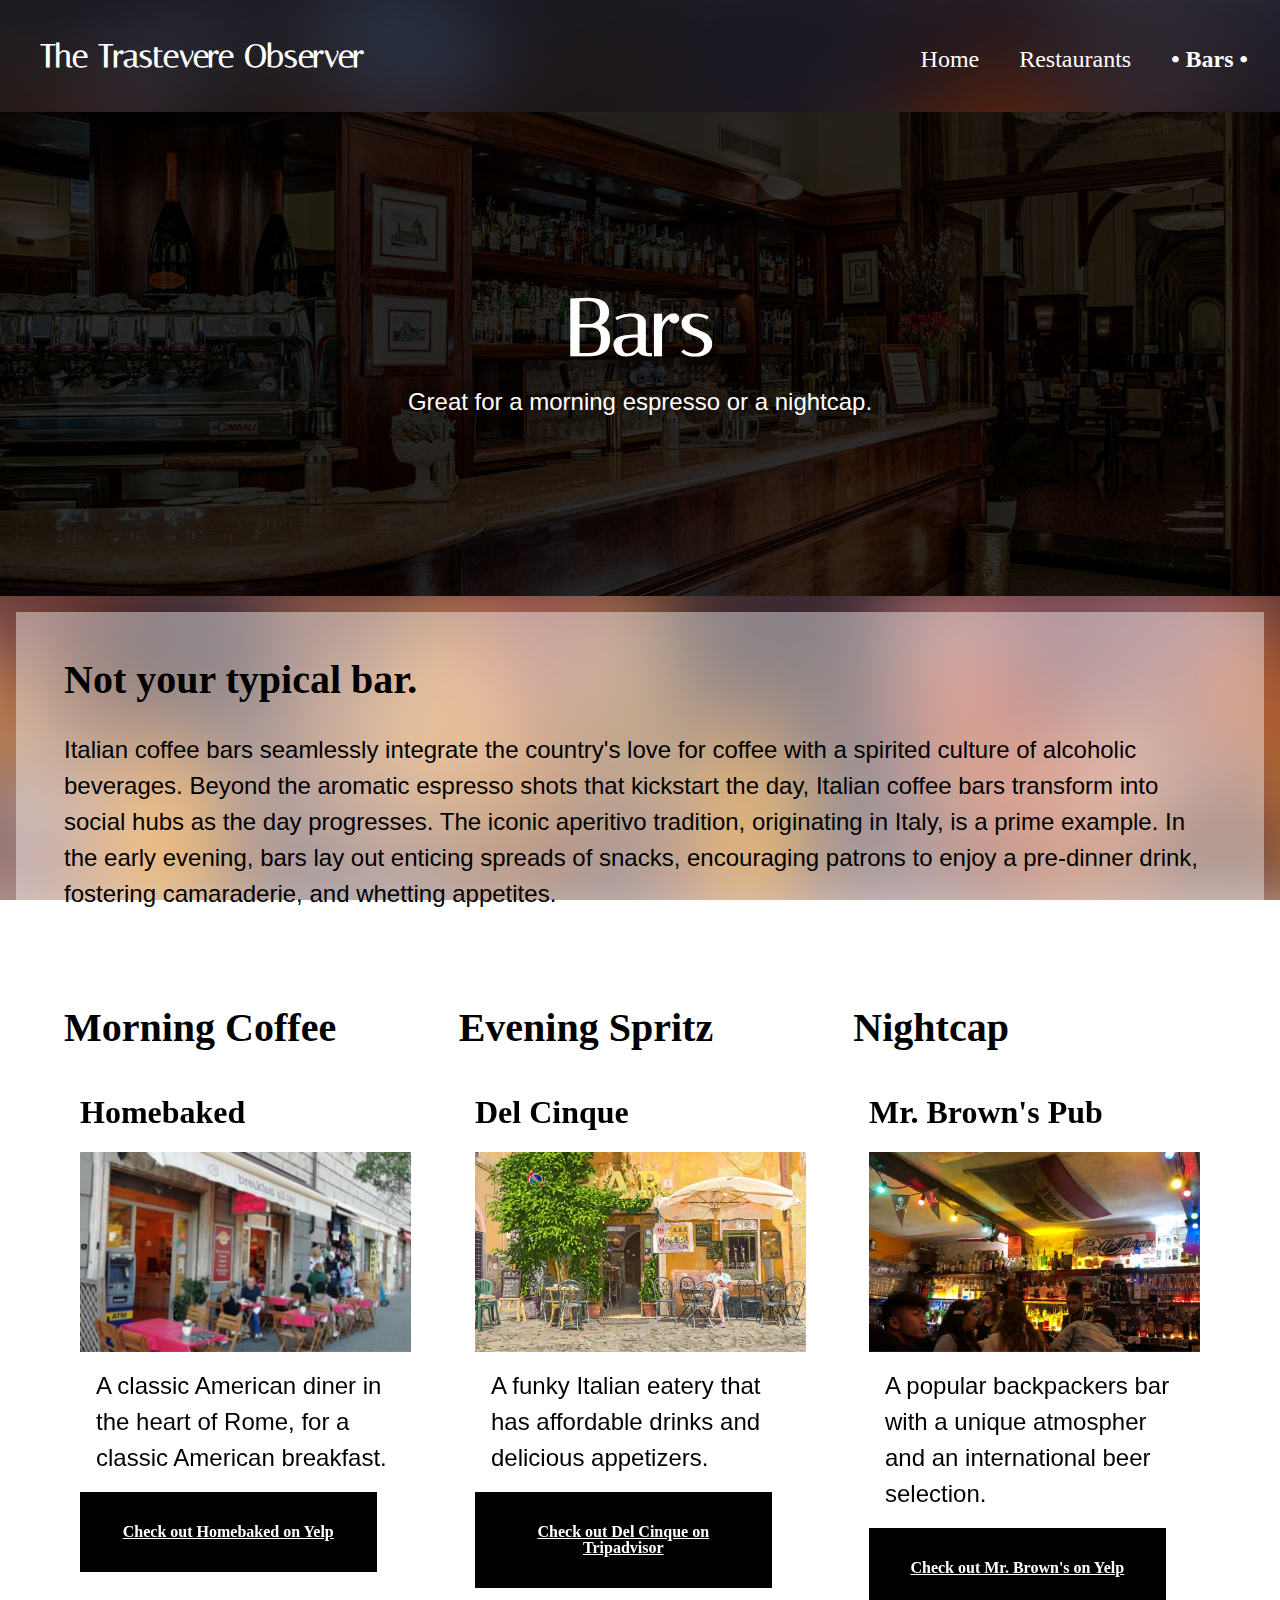
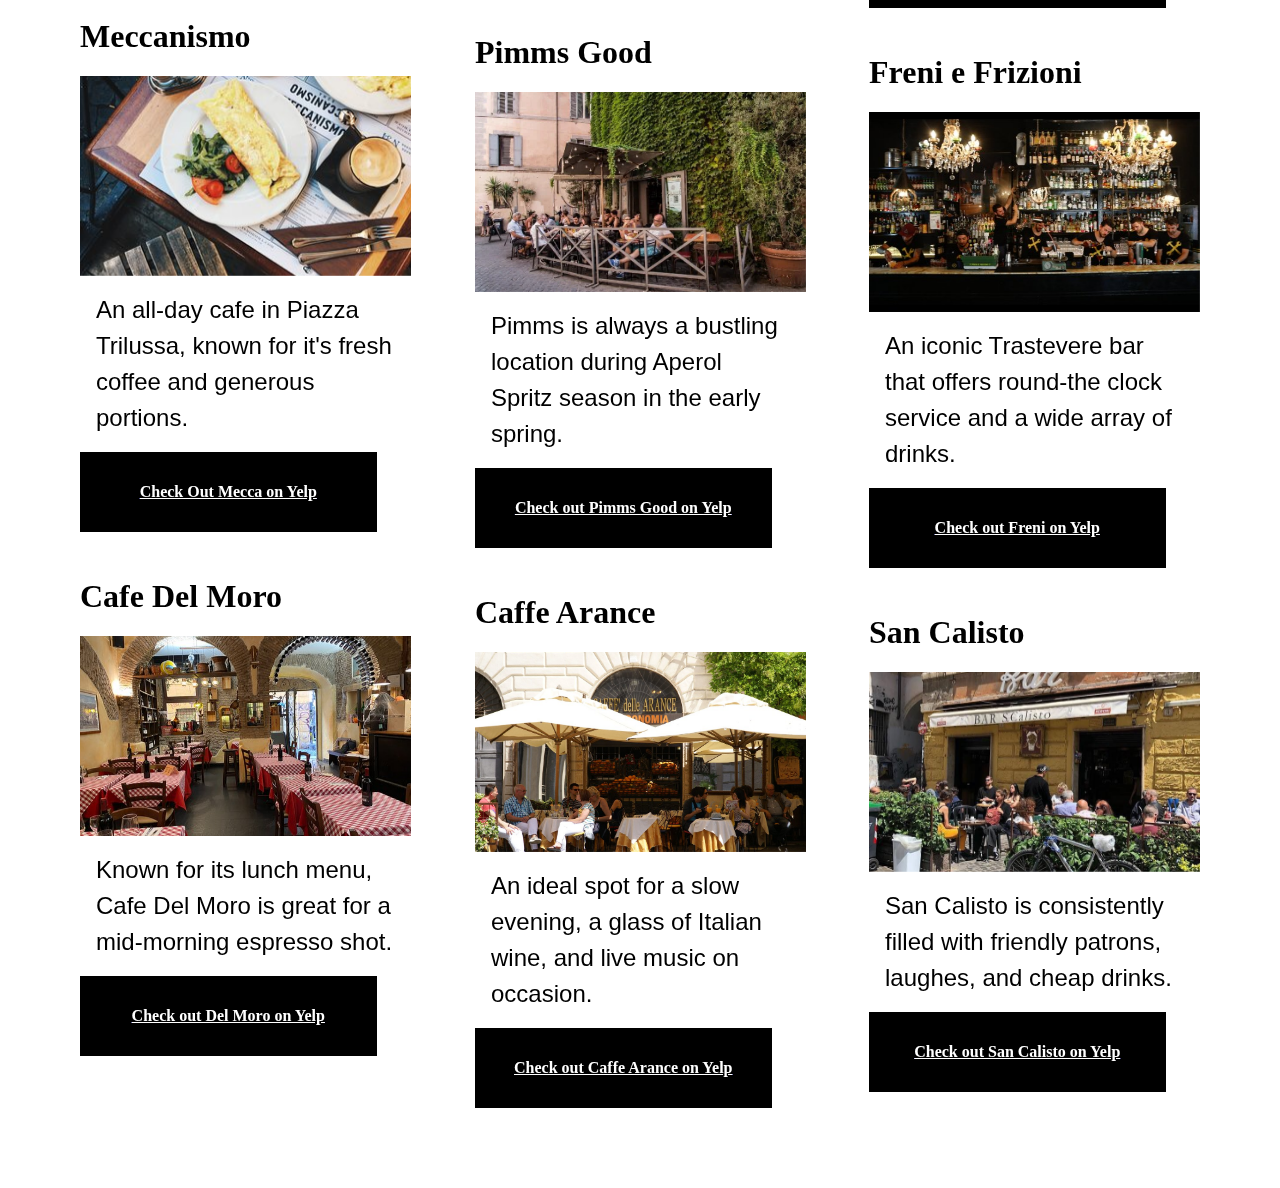
==== bars.html @ cd371332 "Update bars.html" ====
<!DOCTYPE html>
<html lang="en">
  <head>
    <meta charset="utf-8">
    <meta name="viewport" content="width=device-width, initial-scale=1.0">
    <link rel="icon" type="image/png" href="images/logo-drk.png">
    <link rel="stylesheet" type="text/css" href="css/html5reset.css">
    <link rel="stylesheet" type="text/css" href="css/style.css">
    <link rel="stylesheet" href="https://fonts.googleapis.com/css?family=Italiana">
    <link href="https://fonts.googleapis.com/icon?family=Material+Icons" rel="stylesheet">
    <title>The Trastevere Observer</title>
  </head>




  
<body onload="loadMenu()">
  <header>
  <div class="skip"><a href="#main">Skip to Main Content</a></div>

  <nav>
    <ul class="menu">
      <li><a class="menuItem" href="index.html"><h1>The Trastevere Observer</h1></a></li>
      <li><a class="menuItem" href="index.html">Home</a></li>
      <li><a class="menuItem" href="restaurants.html">Restaurants</a></li>
      <li><a class="menuItem current" href="bars.html" class="current">Bars</a></li>
    </ul>
    <button class="hamburger">
      <i class="menuIcon material-icons">menu</i>
      <i class="closeIcon material-icons">close</i>
    </button>

    
    <div class="desktop-menu">
    <a href="index.html" class="navlogo"> The Trastevere Observer </a>
    <ul>
      <li><a href="index.html">Home</a></li>
      <li><a href="restaurants.html">Restaurants</a></li>
      <li><a href="bars.html" class="current">Bars</a></li>
    </ul>
    </div>
  </nav> 
  </header>
  <main id="main">
    <div class="banner barbanner">
        <h1> Bars</h1>
        <br>
        <p> Great for a morning espresso or a nightcap.</p>
      </div>
      <div class="section">
      <h2> Not your typical bar.</h2>
      <br>
      <p> Italian coffee bars seamlessly integrate the country's love for coffee with a spirited culture of alcoholic beverages. Beyond the aromatic espresso shots that kickstart the day, Italian coffee bars transform into social hubs as the day progresses. The iconic aperitivo tradition, originating in Italy, is a prime example. In the early evening, bars lay out enticing spreads of snacks, encouraging patrons to enjoy a pre-dinner drink, fostering camaraderie, and whetting appetites.</p>
      </div>
    
      <div class="section bars-section">
        <div class="bars-column">
        <h2 class="bars-recommendation"> Morning Coffee </h2>

        <div class="bar-subsection">
          <h3> Homebaked </h3>
          <br>
          <div class="bar-image">
            <img src="images/barsimages/homebaked.jpg" class="bar-image">
          </div>
          <br>
          <p> A classic American diner in the heart of Rome, for a classic American breakfast.</p>
          <br>  
          <div class="button-container">
            <a href="https://www.yelp.com/biz/homebaked-roma" target="_blank">
              <h4>Check out Homebaked on Yelp</h4>
            </a>
          </div>
        </div>

        <div class="bar-subsection">
          <h3> Meccanismo </h3>
          <br>
          <div class="bar-image">
            <img src="images/barsimages/meccanismo.jpg" class="bar-image">
          </div>
          <br>
          <p> An all-day cafe in Piazza Trilussa, known for it's fresh coffee and generous portions.</p>
          <br>  
          <div class="button-container">
            <a href="https://www.yelp.com/biz/meccanismo-roma" target="_blank">
              <h4>Check Out Mecca on Yelp</h4>
            </a>
          </div>
        </div>

        <div class="bar-subsection">
          <h3> Cafe Del Moro </h3>
          <br>
          <div class="bar-image">
            <img src="images/barsimages/del-moro.jpg" class="bar-image">
          </div>
          <br>
          <p> Known for its lunch menu, Cafe Del Moro is great for a mid-morning espresso shot. </p>
          <br>  
          <div class="button-container">
            <a href="https://www.yelp.com/biz/antico-caff%C3%A8-del-moro-roma-2" target="_blank">
              <h4>Check out Del Moro on Yelp</h4>
            </a>
          </div>
        </div>
        </div>




        <div class="bars-column">
          <h2 class="bars-recommendation"> Evening Spritz </h2>
  
          <div class="bar-subsection">
            <h3> Del Cinque </h3>
            <br>
            <div class="bar-image">
              <img src="images/barsimages/del-cinque.jpg" class="bar-image">
            </div>
            <br>
            <p> A funky Italian eatery that has affordable drinks and delicious appetizers.</p>
            <br>  
            <div class="button-container">
              <a href="https://www.tripadvisor.com/Restaurant_Review-g187791-d4979245-Reviews-Bar_del_Cinque-Rome_Lazio.html" target="_blank">
                <h4>Check out Del Cinque on Tripadvisor</h4>
              </a>
            </div>
          </div>
  
          <div class="bar-subsection">
            <h3> Pimms Good </h3>
            <br>
            <div class="bar-image">
              <img src="images/barsimages/pimms-good.webp" class="bar-image">
            </div>
            <br>
            <p> Pimms is always a bustling location during Aperol Spritz season in the early spring. </p>
            <br>  
            <div class="button-container">
              <a href="https://www.yelp.com/biz/pimms-good-roma" target="_blank">
                <h4>Check out Pimms Good on Yelp</h4>
              </a>
            </div>
          </div>
  
          <div class="bar-subsection">
            <h3> Caffe Arance </h3>
            <br>
            <div class="bar-image">
              <img src="images/barsimages/arance.jpg" class="bar-image">
            </div>
            <br>
            <p> An ideal spot for a slow evening, a glass of Italian wine, and live music on occasion.</p>
            <br>  
            <div class="button-container">
              <a href="https://www.yelp.com/biz/caff%C3%A8-delle-arance-roma-2" target="_blank">
                <h4>Check out Caffe Arance on Yelp</h4>
              </a>
            </div>
          </div>
          </div>




          <div class="bars-column">
            <h2 class="bars-recommendation"> Nightcap </h2>
    
            <div class="bar-subsection">
              <h3> Mr. Brown's Pub </h3>
              <br>
              <div class="bar-image">
                <img src="images/barsimages/mr-brown.jpg" class="bar-image">
              </div>
              <br>
              <p> A popular backpackers bar with a unique atmospher and an international beer selection. </p>
              <br>  
              <div class="button-container">
                <a href="https://www.yelp.com/biz/mr-brown-roma" target="_blank">
                  <h4>Check out Mr. Brown's on Yelp</h4>
                </a>
              </div>
            </div>
    
            <div class="bar-subsection">
              <h3> Freni e Frizioni </h3>
              <br>
              <div class="bar-image">
                <img src="images/barsimages/freni-2.jpg" class="bar-image">
              </div>
              <br>
              <p> An iconic Trastevere bar that offers round-the clock service and a wide array of drinks.</p>
              <br>  
              <div class="button-container">
                <a href="https://www.yelp.com/biz/freni-e-frizioni-roma" target="_blank">
                  <h4>Check out Freni on Yelp</h4>
                </a>
              </div>
            </div>
    
            <div class="bar-subsection">
              <h3> San Calisto </h3>
              <br>
              <div class="bar-image">
                <img src="images/barsimages/san-calisto.jpg" class="bar-image">
              </div>
              <br>
              <p> San Calisto is consistently filled with friendly patrons, laughes, and cheap drinks.</p>
              <br>  
              <div class="button-container">
                <a href="https://www.yelp.com/biz/bar-san-calisto-roma" target="_blank">
                  <h4>Check out San Calisto on Yelp</h4>
                </a>
              </div>
            </div>
            </div>

      </div>





      


      
    
  </main>
  <script src="js/hamburger.js"></script>
  <script src="js/tilt.js"></script>
  <script>
    VanillaTilt.init(document.querySelectorAll('.bar-subsection'),{max: 15, speed: 400 })
  </script>
  </body>
---- css/style.css ----
/* skip to main */
.skip a{
    background: white;
    left: 0;
    padding: 6px;
    -webkit-transition: top 1s ease-out;
    transition: top 1s ease-out;
    z-index: 1;
}
.skip{
    position: absolute;
    top:-40px;
}
.skip a:focus {
    position:relative;
    top: 60px;
}

/* universal margin */

body{
    background: url(../images/background.jpg) no-repeat fixed;
    background-size: cover;
}

/* Hamburger Menu */

.desktop-menu{
    visibility: hidden;
    display: none;
}
.hamburger {
    position: fixed;
    z-index: 100;
    top: 1rem;
    right: 1rem;
    padding: 4px;
    border: black solid 0px;
    background: rgba(255, 255, 255, 0.5);
    text-align: right;
    cursor: pointer;
}
.closeIcon{
    display: none;
}
.menu {
    position: fixed;
    transform: translateY(-100%);
    transition: transform 0.2s;
    top: 0;
    left: 0;
    right: 0;
    bottom: 0;
    z-index: 99;
    background: rgba(0, 0, 0, 0.8);
    backdrop-filter: blur(4px);
    color: white;
    list-style: none;
    padding-top: 4rem;
    padding-left: 32px;
}

.showMenu {
    transform: translateY(0);
}


/* Interior Hamburger Styling */

.menu li{
    padding: 16px 0;
}
.menu h1{
    font-family: 'Italiana', Geneva, Tahoma, sans-serif;
    font-size: 24px;
}

.menu a{
    text-decoration: none;
    color: white;
}

.current{
    font-weight: bolder;
}
.current:before, .current:after{
    content: ' \2022  ';
}

@media only screen and (min-width: 990px){
    .desktop-menu{
        visibility: visible;
        display: block;
    }
    .menu, .hamburger{
        visibility: hidden;
        display: none;
    }
}








/* MOBILE DEFAULT VIEW */

/*universal css*/

h1{
    font-family: 'Italiana', Geneva, Tahoma, sans-serif;
    font-size: 40px;
}
h2{
    padding-bottom: 8px;
    font-size: 24px;
}
h3{
    padding-bottom: 8px;
    font-size: 20px;
}
p{
    font-size: 16px;
    font-family:'Trebuchet MS', 'Lucida Sans Unicode', 'Lucida Grande', 'Lucida Sans', Arial, sans-serif;
    line-height: 1.5;
}

.section, .bar-subsection, .subsection{
    padding: 16px;
    margin: 16px;
    background-color: rgba(255, 255, 255, 0.425);
}

.banner{
    display: flex;
    flex-direction: column;
    height: 200px;
    text-align: center;
    color: white;
    justify-content: center;
    background-size: cover;
    box-shadow: inset 0 0 0 1000px rgba(0,0,0,.80);
    background-color: black;
    padding: 16px;
}

.subsection{
    margin: 0;
    display: flex;
    flex-direction: column;
    align-items: center;

}
.transparent{
    background: none;
    margin: 16px 0;
    padding: 16px 0;
}





/*index */

.homebanner{
    background: url(../images/homeimages/homebanner.jpg) no-repeat center;
    background-size: cover;
    background-color: black;
}

.button-container{
    z-index: 5;
    background: black;
    text-align: center;
    width: 100%;
}
.button-container h4{
    padding: 16px;
    color: white;
    text-decoration: underline;
}

.feature-top{
    padding: 16px;
}

.shadow{
    background:rgba(0, 0, 0, 0.3);
    padding: 16px;
}



/* CAROUSEL STYLING */
.carousel{
    box-sizing: border-box;
    position: relative;
    max-width: 800px;
    margin: auto;
}

.carousel ul{
    min-height: 500px;
}
.featured-top{
    margin-bottom: 16px
}
.slide{
    display: flex;
    flex-direction: column;
    justify-content: space-between;
    align-content: center;
    padding: 16px;
    position: absolute;
    box-sizing: border-box;
    inset: 0;
    opacity: 0;
    transition: 200ms opacity ease-in-out;
    transition-delay: 200ms;
    margin: 0 32px;
    height: 500px;
    background: rgba(255, 255, 255, 0.2);
}

.featured-image{
    width: 100%;
    height: 200px;
    object-fit: cover;
}

.slide[data-active]{
    opacity:1;
    transition-delay: 0ms;
}


.slide > featured-wrapper{
    display: block;
    width: 100%;
    object-fit: cover;
    object-position: center;
}

.carousection{
    height: 600px;
}


.carousel-button{
    position: absolute;
    background: none;
    border: none;
    font-size: 4rem;
    top: 50%;
    z-index: 2;
    cursor: pointer;
    background-color:rgba(0, 0, 0, 0.1);
}

.carousel > ul{
    margin: 0;
    padding: 0;
    list-style: none;
}

.carousel-button:hover, .carousel-button:focus{
    color: white;
    background-color:rgba(0, 0, 0, 0.4);
}
.carouse-lbutton:focus{
    outline: 1px solid black;
}

.carousel-button.prev{
    left: 0;
}
.carousel-button.next{
    right: 0;
}














/* DESKTOP STYLING UNIVERSAL */

@media only screen and (min-width: 990px){
.desktop-menu{
    display: flex;
    flex-direction: row;
    justify-content: space-between;
    font-size: 32px;
    background: rgba(0, 0, 0, 0.6);
    padding: 16px;
    align-items: center;
}
.desktop-menu ul li{
    text-align: center;
    display: inline;
    padding: 0 16px;
}

.navlogo{
    font-family: 'Italiana', Geneva, Tahoma, sans-serif;
    font-weight: bolder;
    font-size: 32px;
    text-align: center;
    padding: 24px;

}
nav a{
    text-decoration: none;
    color: white;
}

nav ul a{
    font-size: 24px;
}
.banner{
    padding: 142px;
}
h1{
    font-size: 80px;
}
h2{
    padding: 16px;
    font-size: 40px;
}
h3{
    font-size: 32px;
}
h4{
    font-size: 16px;
}
p{
    font-size: 24px;
    padding: 0 16px;
}
.section{
    padding: 32px;
}
}


/* HOME DESKTOP VIEW */

@media only screen and (min-width: 990px){
    .featured-image{
        height: 400px;
    
    }
    .slide{
        padding: 50px;
        height: fit-content;
    }
    .carousection{
        height: 900px;
    }
    .carousel, .carousel ul{
        height: 800px;
    }
}













/* BARS MOBILE DEFAULT */

.barbanner{
    background: url(../images/barsimages/bar-banner.png) no-repeat center;
    background-size: cover;
    background-color: black;
}

.bars-recommendation{
    grid-area: 1/1/1/2;
}

.bar-image{
    height: 200px;
    width: 100%;
    object-fit: cover;
}

.bar-subsection{
    transform-style: preserve-3d;
    transform: perspective (1000px);
}





/* BARS DESKTOP */

@media only screen and (min-width: 990px){
    .bars-section{
        display: grid;
        grid-template-columns: 1fr 1fr 1fr;

    }
}









.restaurantbanner{
    background: url(../images/restaurantimages/restaurant-banner.webp) no-repeat center;
    background-size: cover;
    background-color: black;
}
.restaurant-info{
    display: grid;
    grid-template-columns: 1fr;
}

.restaurant-column2{
    display: grid;
    grid-template-columns: 1fr 1fr;
    justify-content: center;
    padding: 16px 0;
    overflow: hidden;
}
.restaurant-column2 ul{
    list-style-position: inside;
}
.restaurant-column2 li{
    padding: 16px 0;
    font-size: 16px;
}
.dish-header{
    grid-area: 1/1/1/all;
}
#dish-wrapper{
    background: black;
    color: white;
    background-image: url('images/restaurantimages/rome-dishes/carbonara.jpg');
    background-size: cover;
    background-repeat: no-repeat;
}
#dish-wrapper h3{
    padding: 8px;
    background: black;
}


.i1:hover, .dish-active{
    text-decoration: underline;
    font-weight: bold;
}

.restaurant-image{
    height: 300px;
    width: 100%;
    object-fit: cover;
}


.button-container{
    z-index: 5;
    background: black;
    text-align: center;
    width: 80%;
    color: white;
    padding: 16px;
}

.c2{
    display: grid;
    grid-template-columns: 1fr;
    gap: 16px;
    justify-items: center;
}

.dish-list li{
    font-size: 20px;
    list-style-position: inside;
    padding: 16px;
}


.restaurant-dish-wrapper{
    height: 300px;
    width: 300px;
    background: black;
    color: white;
    overflow: hidden;
}
.restaurant-dish-placeholder{
    height: 250px;
    overflow: hidden;
}

.restaurant-item{
    display: grid;
    grid-template-columns: 1fr;
}

.dish-image{
    object-fit: cover;
    height: 250px;
    width: 300px;
}
.recommended-dishes{
    justify-content: center;
    width: 100%;
    height: 100%;
}

.restaurant-dish-wrapper h3{
    padding: 0 0 0 16px;
}

.c2{
    opacity: 0;
    transition: all 1s;
    filter: blur(5px);
    transform: translateX(-100%)
}
.show{
    opacity: 1;
    filter: blur(0);
    transform: translateX(0);
}






@media only screen and (min-width: 990px){
    .restaurant-info{
      display: grid;
      grid-template-columns: 1fr 1fr;
      column-gap: 32px;
    }
    .restaurant-column2 li{
      font-size: 24px;
    }
    .c2{
      grid-template-columns: 1fr 1fr;
    }
    .recommended-dishes{
      grid-area: 1/1/1/span 2;
    }
    .restaurant-item{
      display: grid;
      grid-template-columns: 1fr 1fr;
        }
  .subsection{
      margin: 16px;
  }
  }
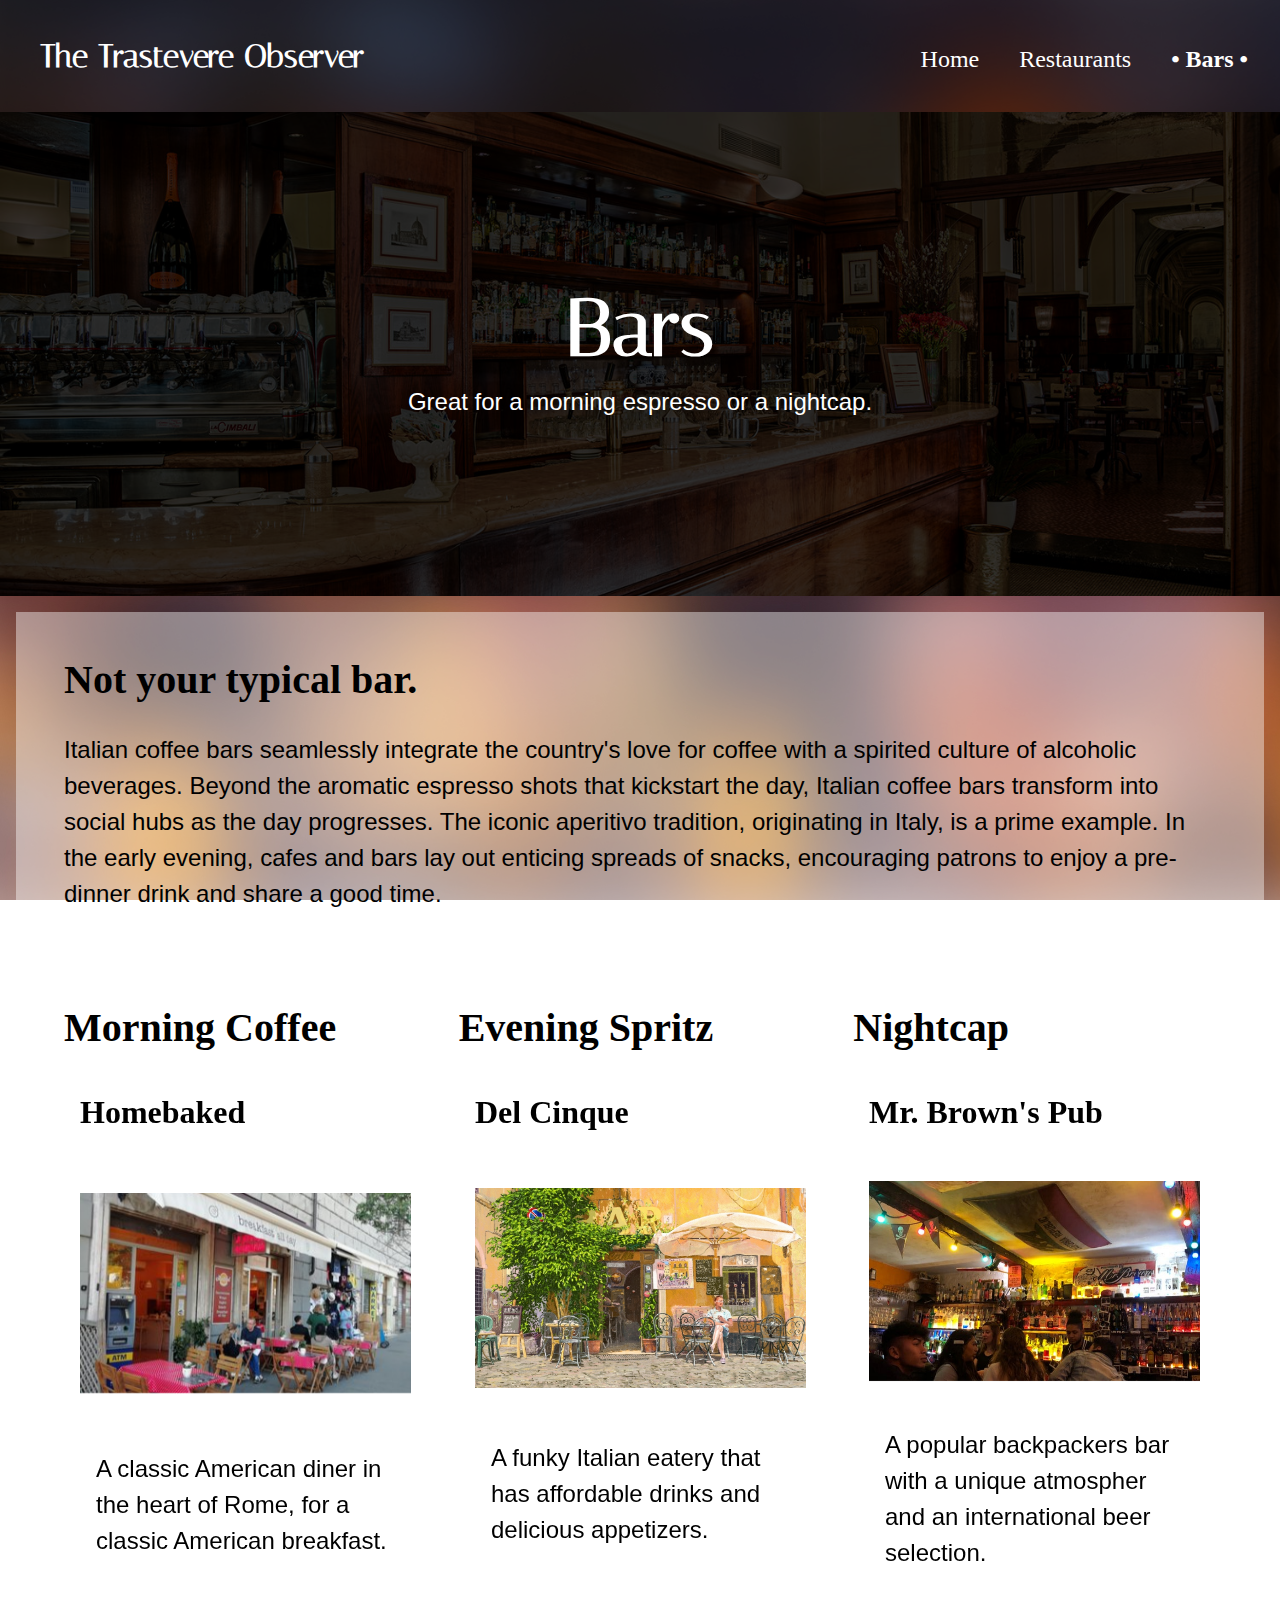
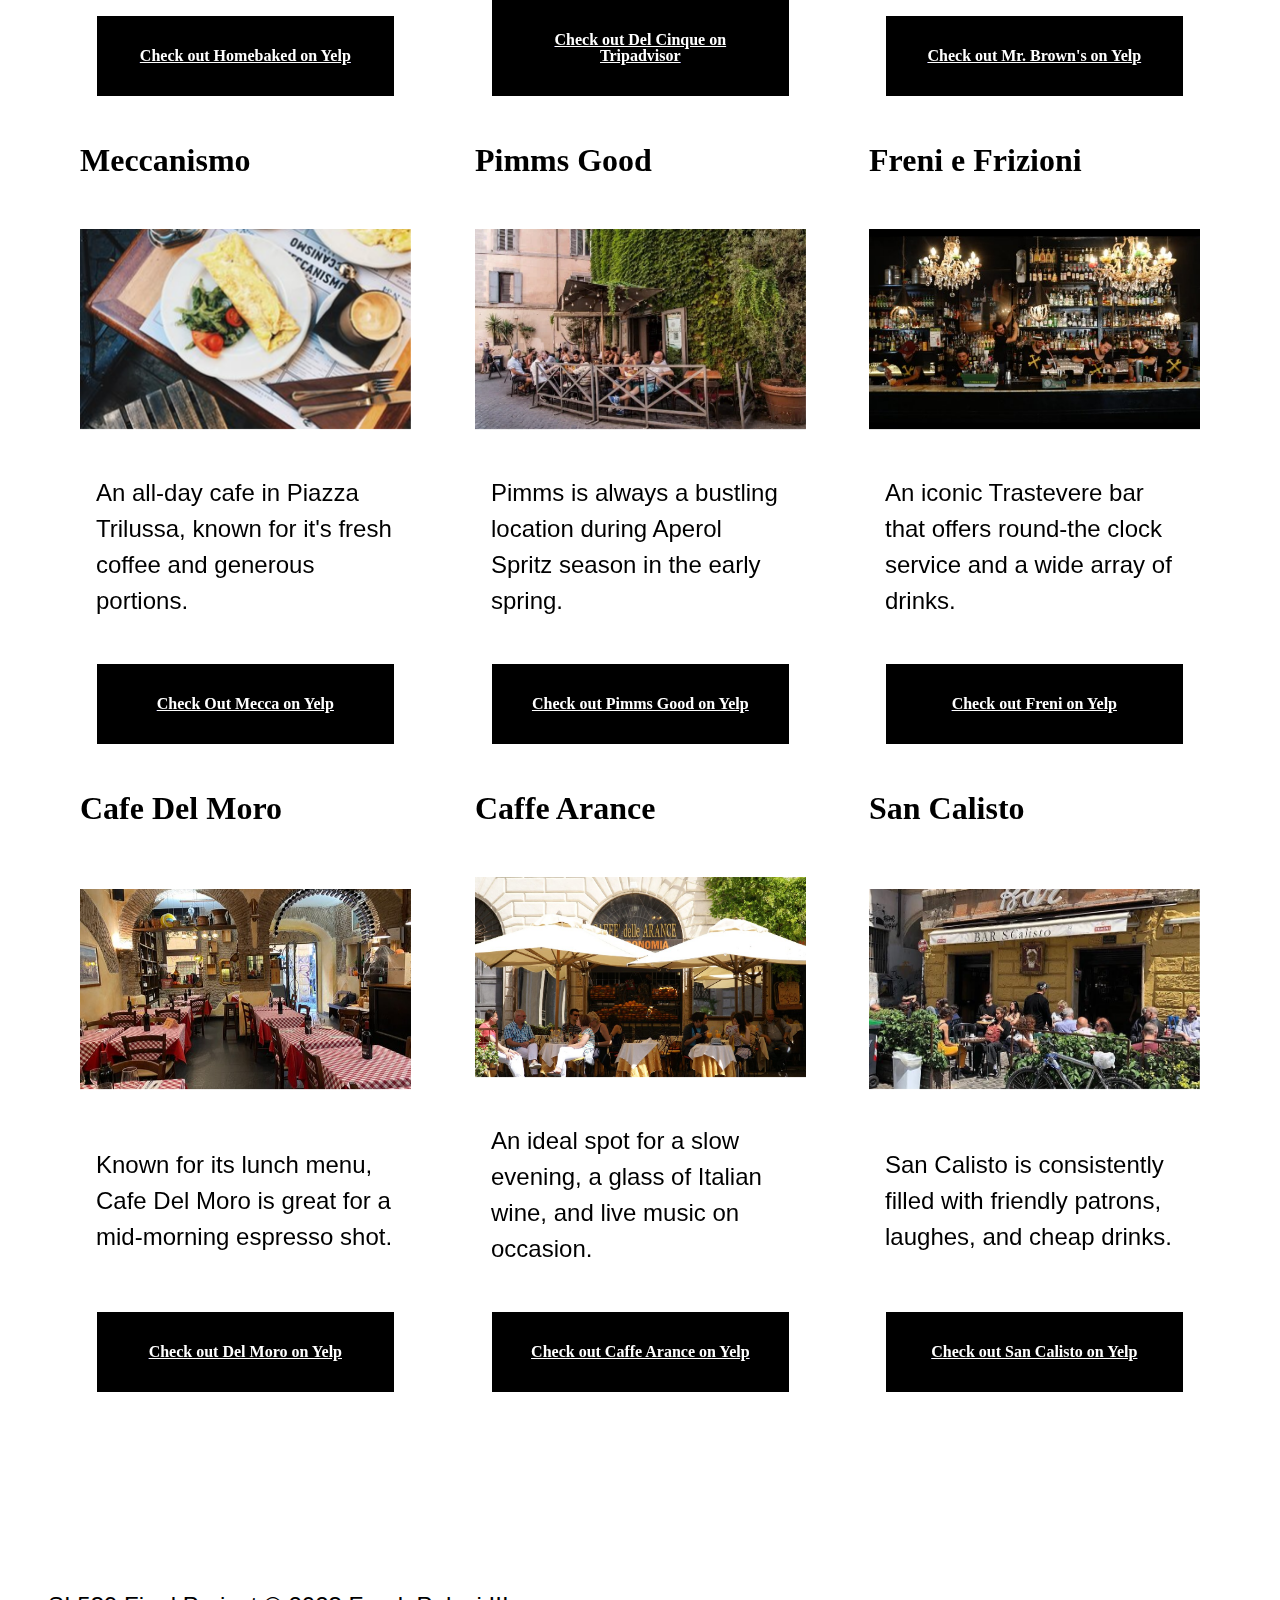
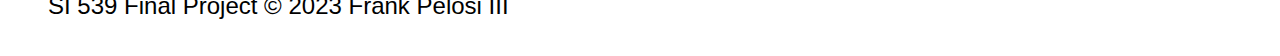
==== commit e390c7e9: "Add files via upload" ====
--- a/bars.html
+++ b/bars.html
@@ -8,7 +8,8 @@
     <link rel="stylesheet" type="text/css" href="css/style.css">
     <link rel="stylesheet" href="https://fonts.googleapis.com/css?family=Italiana">
     <link href="https://fonts.googleapis.com/icon?family=Material+Icons" rel="stylesheet">
-    <title>The Trastevere Observer</title>
+    <title>The Trastevere Observer - Bars</title>
+    <link rel="icon" type="image/x-icon" href="images/trastevere.ico">
   </head>
 
 
@@ -42,27 +43,29 @@
     </div>
   </nav> 
   </header>
-  <main id="main">
+  <main>
     <div class="banner barbanner">
+      <!-- Background Image from https://4.bp.blogspot.com/-EYltncao17k/WqP5J4_zxCI/AAAAAAAAKKs/CwsV1N_SZI496zJ68ys2WPyqRQg2LlCiQCK4BGAYYCw/s1600/image12.png-->
         <h1> Bars</h1>
         <br>
         <p> Great for a morning espresso or a nightcap.</p>
       </div>
-      <div class="section">
+      <div class="section" tabindex="0">
       <h2> Not your typical bar.</h2>
       <br>
-      <p> Italian coffee bars seamlessly integrate the country's love for coffee with a spirited culture of alcoholic beverages. Beyond the aromatic espresso shots that kickstart the day, Italian coffee bars transform into social hubs as the day progresses. The iconic aperitivo tradition, originating in Italy, is a prime example. In the early evening, bars lay out enticing spreads of snacks, encouraging patrons to enjoy a pre-dinner drink, fostering camaraderie, and whetting appetites.</p>
+      <p> Italian coffee bars seamlessly integrate the country's love for coffee with a spirited culture of alcoholic beverages. Beyond the aromatic espresso shots that kickstart the day, Italian coffee bars transform into social hubs as the day progresses. The iconic aperitivo tradition, originating in Italy, is a prime example. In the early evening, cafes and bars lay out enticing spreads of snacks, encouraging patrons to enjoy a pre-dinner drink and share a good time.</p>
       </div>
     
       <div class="section bars-section">
         <div class="bars-column">
         <h2 class="bars-recommendation"> Morning Coffee </h2>
 
-        <div class="bar-subsection">
+        <div class="bar-subsection tilt" tabindex="0">
           <h3> Homebaked </h3>
           <br>
           <div class="bar-image">
-            <img src="images/barsimages/homebaked.jpg" class="bar-image">
+            <img src="images/barsimages/homebaked.jpg" class="bar-image" alt="Customers sit outside a small streetside patio drinking coffee.">
+            <!-- Image from https://s3-media0.fl.yelpcdn.com/bphoto/eV_xB23gZS-bnF8r8RP04w/o.jpg -->
           </div>
           <br>
           <p> A classic American diner in the heart of Rome, for a classic American breakfast.</p>
@@ -74,11 +77,12 @@
           </div>
         </div>
 
-        <div class="bar-subsection">
+        <div class="bar-subsection tilt" tabindex="0">
           <h3> Meccanismo </h3>
           <br>
           <div class="bar-image">
-            <img src="images/barsimages/meccanismo.jpg" class="bar-image">
+            <img src="images/barsimages/meccanismo.jpg" class="bar-image" alt="An overhead view of an omlette and italian coffee on a table.">
+            <!-- Image from https://media-cdn.tripadvisor.com/media/photo-s/14/a2/96/fc/bruch-en-meccanismo.jpg-->
           </div>
           <br>
           <p> An all-day cafe in Piazza Trilussa, known for it's fresh coffee and generous portions.</p>
@@ -90,11 +94,12 @@
           </div>
         </div>
 
-        <div class="bar-subsection">
+        <div class="bar-subsection tilt" tabindex="0">
           <h3> Cafe Del Moro </h3>
           <br>
           <div class="bar-image">
-            <img src="images/barsimages/del-moro.jpg" class="bar-image">
+            <img src="images/barsimages/del-moro.jpg" class="bar-image" alt="The inside of an italian cafe with red and white tablecloths draped on tables.">
+            <!-- Image from https://media-cdn.tripadvisor.com/media/photo-s/1c/60/75/c6/interno-del-ristorante.jpg-->
           </div>
           <br>
           <p> Known for its lunch menu, Cafe Del Moro is great for a mid-morning espresso shot. </p>
@@ -113,11 +118,12 @@
         <div class="bars-column">
           <h2 class="bars-recommendation"> Evening Spritz </h2>
   
-          <div class="bar-subsection">
+          <div class="bar-subsection tilt" tabindex="0">
             <h3> Del Cinque </h3>
             <br>
             <div class="bar-image">
-              <img src="images/barsimages/del-cinque.jpg" class="bar-image">
+              <img src="images/barsimages/del-cinque.jpg" class="bar-image" alt="A tiny bar nestled in an old alleyway with vines surrounding the entryway.">
+              <!-- Image from https://www.instagram.com/p/CRxPB0IBkHj/?utm_source=ig_embed&utm_campaign=loading-->
             </div>
             <br>
             <p> A funky Italian eatery that has affordable drinks and delicious appetizers.</p>
@@ -129,11 +135,12 @@
             </div>
           </div>
   
-          <div class="bar-subsection">
+          <div class="bar-subsection tilt" tabindex="0">
             <h3> Pimms Good </h3>
             <br>
             <div class="bar-image">
-              <img src="images/barsimages/pimms-good.webp" class="bar-image">
+              <img src="images/barsimages/pimms-good.webp" class="bar-image" alt="A busy restaurant patio showing customers eating below a large umbrella surrounded by plants.">
+              <!-- Image from https://romeing.b-cdn.net/wp-content/uploads/2017/05/pimms-e1539364378502.jpg-->
             </div>
             <br>
             <p> Pimms is always a bustling location during Aperol Spritz season in the early spring. </p>
@@ -145,11 +152,12 @@
             </div>
           </div>
   
-          <div class="bar-subsection">
+          <div class="bar-subsection tilt" tabindex="0">
             <h3> Caffe Arance </h3>
             <br>
             <div class="bar-image">
-              <img src="images/barsimages/arance.jpg" class="bar-image">
+              <img src="images/barsimages/arance.jpg" class="bar-image" alt="Two outdoor tables of guests eating and drinking with containers of oranges in the background.">
+              <!-- Image from https://www.flickr.com/photos/hen-magonza/7308293980-->
             </div>
             <br>
             <p> An ideal spot for a slow evening, a glass of Italian wine, and live music on occasion.</p>
@@ -168,11 +176,12 @@
           <div class="bars-column">
             <h2 class="bars-recommendation"> Nightcap </h2>
     
-            <div class="bar-subsection">
+            <div class="bar-subsection tilt" tabindex="0">
               <h3> Mr. Brown's Pub </h3>
               <br>
               <div class="bar-image">
-                <img src="images/barsimages/mr-brown.jpg" class="bar-image">
+                <img src="images/barsimages/mr-brown.jpg" class="bar-image" alt="Customers ordering drinks at the bar inside a room that is decorated with colorful lights and unique flags.">
+                <!-- Image from https://fastly.4sqi.net/img/general/width960/57335020_--138ayI51SjjEOIsV1DdlNvIZV1anwmMObl842fOrw.jpg-->
               </div>
               <br>
               <p> A popular backpackers bar with a unique atmospher and an international beer selection. </p>
@@ -184,11 +193,12 @@
               </div>
             </div>
     
-            <div class="bar-subsection">
+            <div class="bar-subsection tilt" tabindex="0">
               <h3> Freni e Frizioni </h3>
               <br>
               <div class="bar-image">
-                <img src="images/barsimages/freni-2.jpg" class="bar-image">
+                <img src="images/barsimages/freni-2.jpg" class="bar-image" alt="Seven bar tenders simulateously prepare drinks at an ornate bar full of liquor bottles.">
+                <!-- Image from https://media-cdn.tripadvisor.com/media/photo-s/11/38/ff/3a/freni-staff.jpg-->
               </div>
               <br>
               <p> An iconic Trastevere bar that offers round-the clock service and a wide array of drinks.</p>
@@ -200,11 +210,12 @@
               </div>
             </div>
     
-            <div class="bar-subsection">
+            <div class="bar-subsection tilt" tabindex="0">
               <h3> San Calisto </h3>
               <br>
               <div class="bar-image">
-                <img src="images/barsimages/san-calisto.jpg" class="bar-image">
+                <img src="images/barsimages/san-calisto.jpg" class="bar-image" alt="Patrons mingle at an outdoor patio in front of a yellow brink bar during the day.">
+                <!-- Image from https://www.wantedinrome.com/yellowpage/bar-s-calisto-in-rome.html-->
               </div>
               <br>
               <p> San Calisto is consistently filled with friendly patrons, laughes, and cheap drinks.</p>
@@ -219,19 +230,12 @@
 
       </div>
 
-
-
-
-
-      
-
-
-      
-    
   </main>
+  <footer class="footer">
+    <div class="footer section">
+      <p> SI 539 Final Project &copy; 2023 Frank Pelosi III</p>
+    </div>
+  </footer>
   <script src="js/hamburger.js"></script>
   <script src="js/tilt.js"></script>
-  <script>
-    VanillaTilt.init(document.querySelectorAll('.bar-subsection'),{max: 15, speed: 400 })
-  </script>
   </body>
--- a/css/style.css
+++ b/css/style.css
@@ -15,15 +15,19 @@
     position:relative;
     top: 60px;
 }
-
-/* universal margin */
+*:focus{
+    border: rgb(255, 255, 255) 5px solid;
+}
+
+/* Body Set */
 
 body{
     background: url(../images/background.jpg) no-repeat fixed;
+    /* Background image made by Frank Pelosi in Photoshop */
     background-size: cover;
 }
 
-/* Hamburger Menu */
+/* Hamburger Menu - Desktop Menu Styling is at mediaquery breakpoint */
 
 .desktop-menu{
     visibility: hidden;
@@ -40,6 +44,9 @@
     text-align: right;
     cursor: pointer;
 }
+
+/* Class for Hamburger JS */
+
 .closeIcon{
     display: none;
 }
@@ -59,6 +66,7 @@
     padding-top: 4rem;
     padding-left: 32px;
 }
+/* Class for Hamburger JS */
 
 .showMenu {
     transform: translateY(0);
@@ -80,12 +88,17 @@
     color: white;
 }
 
+/* Set Current Active Page JS */
+
 .current{
     font-weight: bolder;
 }
 .current:before, .current:after{
     content: ' \2022  ';
 }
+
+/* Toggle Menu Visiblity at Breakpoint */
+
 
 @media only screen and (min-width: 990px){
     .desktop-menu{
@@ -159,6 +172,27 @@
     padding: 16px 0;
 }
 
+.button-container{
+    z-index: 2;
+    background: black;
+    text-align: center;
+    width: 80%;
+    color: white; 
+    padding: 16px;
+    margin: 0 auto;
+}
+
+.button-container h4{
+    padding: 16px;
+    color: white;
+    text-decoration: underline;
+}
+
+
+.footer{
+    margin: 100px 0 0 0;
+    width: 100%;
+}
 
 
 
@@ -168,25 +202,13 @@
 .homebanner{
     background: url(../images/homeimages/homebanner.jpg) no-repeat center;
     background-size: cover;
-    background-color: black;
-}
-
-.button-container{
-    z-index: 5;
-    background: black;
-    text-align: center;
-    width: 100%;
-}
-.button-container h4{
-    padding: 16px;
-    color: white;
-    text-decoration: underline;
 }
 
 .feature-top{
     padding: 16px;
 }
 
+/* shadow class for featured shading */
 .shadow{
     background:rgba(0, 0, 0, 0.3);
     padding: 16px;
@@ -217,7 +239,9 @@
     position: absolute;
     box-sizing: border-box;
     inset: 0;
+    /*default slide styling */
     opacity: 0;
+    /* transition for carousel.js */
     transition: 200ms opacity ease-in-out;
     transition-delay: 200ms;
     margin: 0 32px;
@@ -232,6 +256,7 @@
 }
 
 .slide[data-active]{
+    /* set active slide in JS -- changing class */
     opacity:1;
     transition-delay: 0ms;
 }
@@ -253,11 +278,12 @@
     position: absolute;
     background: none;
     border: none;
-    font-size: 4rem;
+    font-size: 2rem;
     top: 50%;
     z-index: 2;
     cursor: pointer;
     background-color:rgba(0, 0, 0, 0.1);
+    padding: 0;
 }
 
 .carousel > ul{
@@ -270,10 +296,9 @@
     color: white;
     background-color:rgba(0, 0, 0, 0.4);
 }
-.carouse-lbutton:focus{
-    outline: 1px solid black;
-}
-
+
+/*set position of each button - absolute
+ */ 
 .carousel-button.prev{
     left: 0;
 }
@@ -354,6 +379,10 @@
 }
 
 
+
+
+
+
 /* HOME DESKTOP VIEW */
 
 @media only screen and (min-width: 990px){
@@ -371,6 +400,10 @@
     .carousel, .carousel ul{
         height: 800px;
     }
+    .carousel-button{
+        font-size: 4rem;
+}
+
 }
 
 
@@ -404,10 +437,14 @@
 }
 
 .bar-subsection{
+    /* for tilt animation */
     transform-style: preserve-3d;
     transform: perspective (1000px);
-}
-
+    height: 600px;
+    display: flex;
+    flex-direction: column;
+    justify-content: space-between;
+}
 
 
 
@@ -421,15 +458,15 @@
 
     }
 }
-
-
-
-
-
-
-
-
-
+/* Most of BARS DESKTOP view is provided in universal media query */
+
+
+
+
+
+
+
+/* RESTAURANT MOBILE DEFAULT */ 
 .restaurantbanner{
     background: url(../images/restaurantimages/restaurant-banner.webp) no-repeat center;
     background-size: cover;
@@ -440,6 +477,7 @@
     grid-template-columns: 1fr;
 }
 
+/* Layout for dish.js Interaction */ 
 .restaurant-column2{
     display: grid;
     grid-template-columns: 1fr 1fr;
@@ -461,6 +499,8 @@
     background: black;
     color: white;
     background-image: url('images/restaurantimages/rome-dishes/carbonara.jpg');
+    /* images considered decorative following w3 accessibility guidelines https://www.w3.org/WAI/tutorials/images/decorative/*/
+    /* image title included in HTML changes with dish.js selection  per stack overflow recommendations: https://stackoverflow.com/questions/4216035/css-background-image-alt-attribute*/
     background-size: cover;
     background-repeat: no-repeat;
 }
@@ -470,6 +510,7 @@
 }
 
 
+/* Set styling for dish.js to remove and add active class */
 .i1:hover, .dish-active{
     text-decoration: underline;
     font-weight: bold;
@@ -480,23 +521,27 @@
     width: 100%;
     object-fit: cover;
 }
-
-
-.button-container{
-    z-index: 5;
-    background: black;
-    text-align: center;
-    width: 80%;
-    color: white;
-    padding: 16px;
-}
-
+/* c2 undergoes slide.js transition. Set default state and transition. */ 
 .c2{
     display: grid;
     grid-template-columns: 1fr;
     gap: 16px;
     justify-items: center;
-}
+    opacity: 0;
+    /* transition to show */
+    transition: all 1s;
+    filter: blur(5px);
+    transform: translateX(-100%)
+}
+
+/* show state for slide.js to add/remove */
+.show{
+    opacity: 1;
+    filter: blur(0);
+    transform: translateX(0);
+}
+
+
 
 .dish-list li{
     font-size: 20px;
@@ -522,6 +567,8 @@
     grid-template-columns: 1fr;
 }
 
+/* Recommended Dish Styling */
+
 .dish-image{
     object-fit: cover;
     height: 250px;
@@ -537,22 +584,9 @@
     padding: 0 0 0 16px;
 }
 
-.c2{
-    opacity: 0;
-    transition: all 1s;
-    filter: blur(5px);
-    transform: translateX(-100%)
-}
-.show{
-    opacity: 1;
-    filter: blur(0);
-    transform: translateX(0);
-}
-
-
-
-
-
+
+
+/* RESTAURANT PAGE DESKTOP VIEW */
 
 @media only screen and (min-width: 990px){
     .restaurant-info{
@@ -580,15 +614,32 @@
 
 
 
-
-
-
-
-
-
-
-
-
-
-
-
+/* REDUCE MOTION */
+
+  @media (prefers-reduced-motion){
+    .slide{
+        transition: none;
+        transition-delay: 0;
+        margin: 0 32px;
+        height: 800px;
+        background: rgba(255, 255, 255, 0.2);
+    }
+    .c2{
+        opacity: 1;
+        filter: blur(0);
+        transform: translateX(0);
+    }
+
+    .menu {
+        position: fixed;
+        transform: translateY(0);
+        display: none;
+        transition: none 0;
+    }
+    .showMenu {
+        transform: translateY(0);
+        display: block;
+    }
+}
+/* reduce motion for bar cards is located at bottom of tilt.js */
+
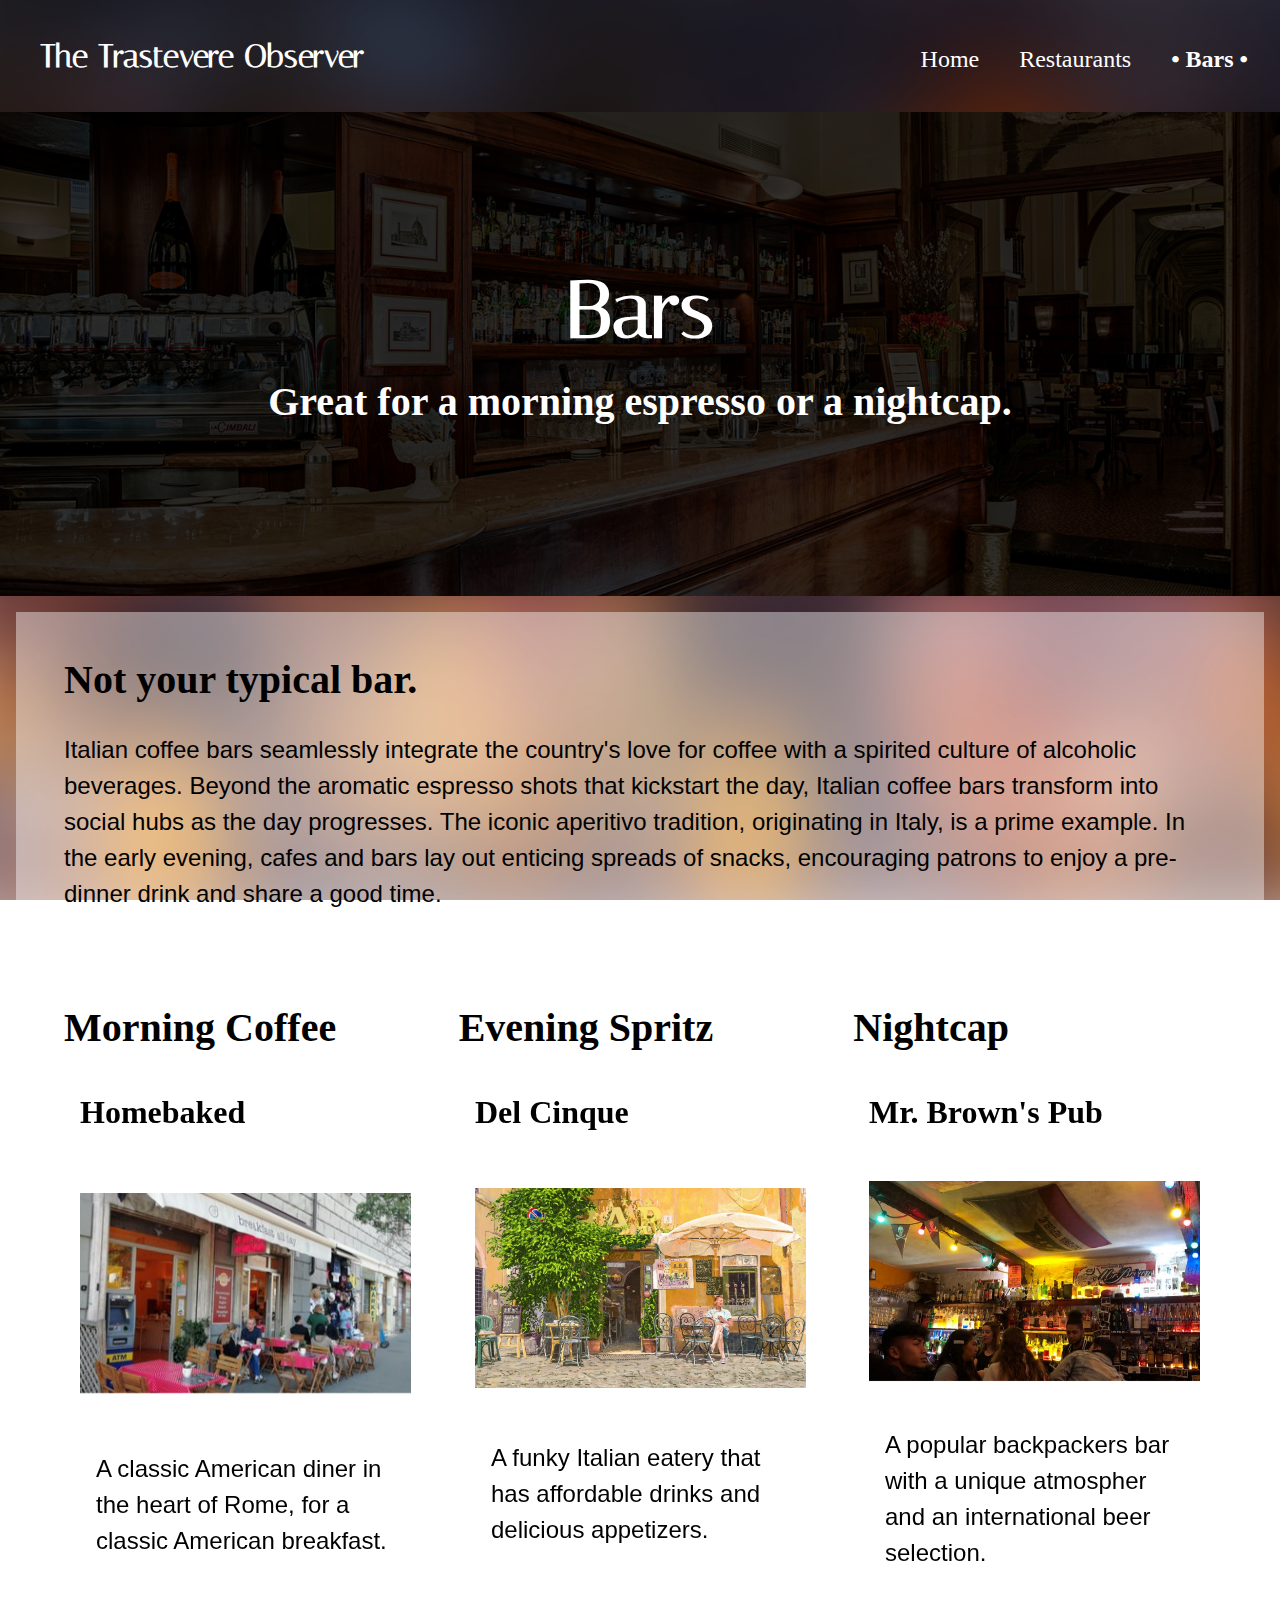
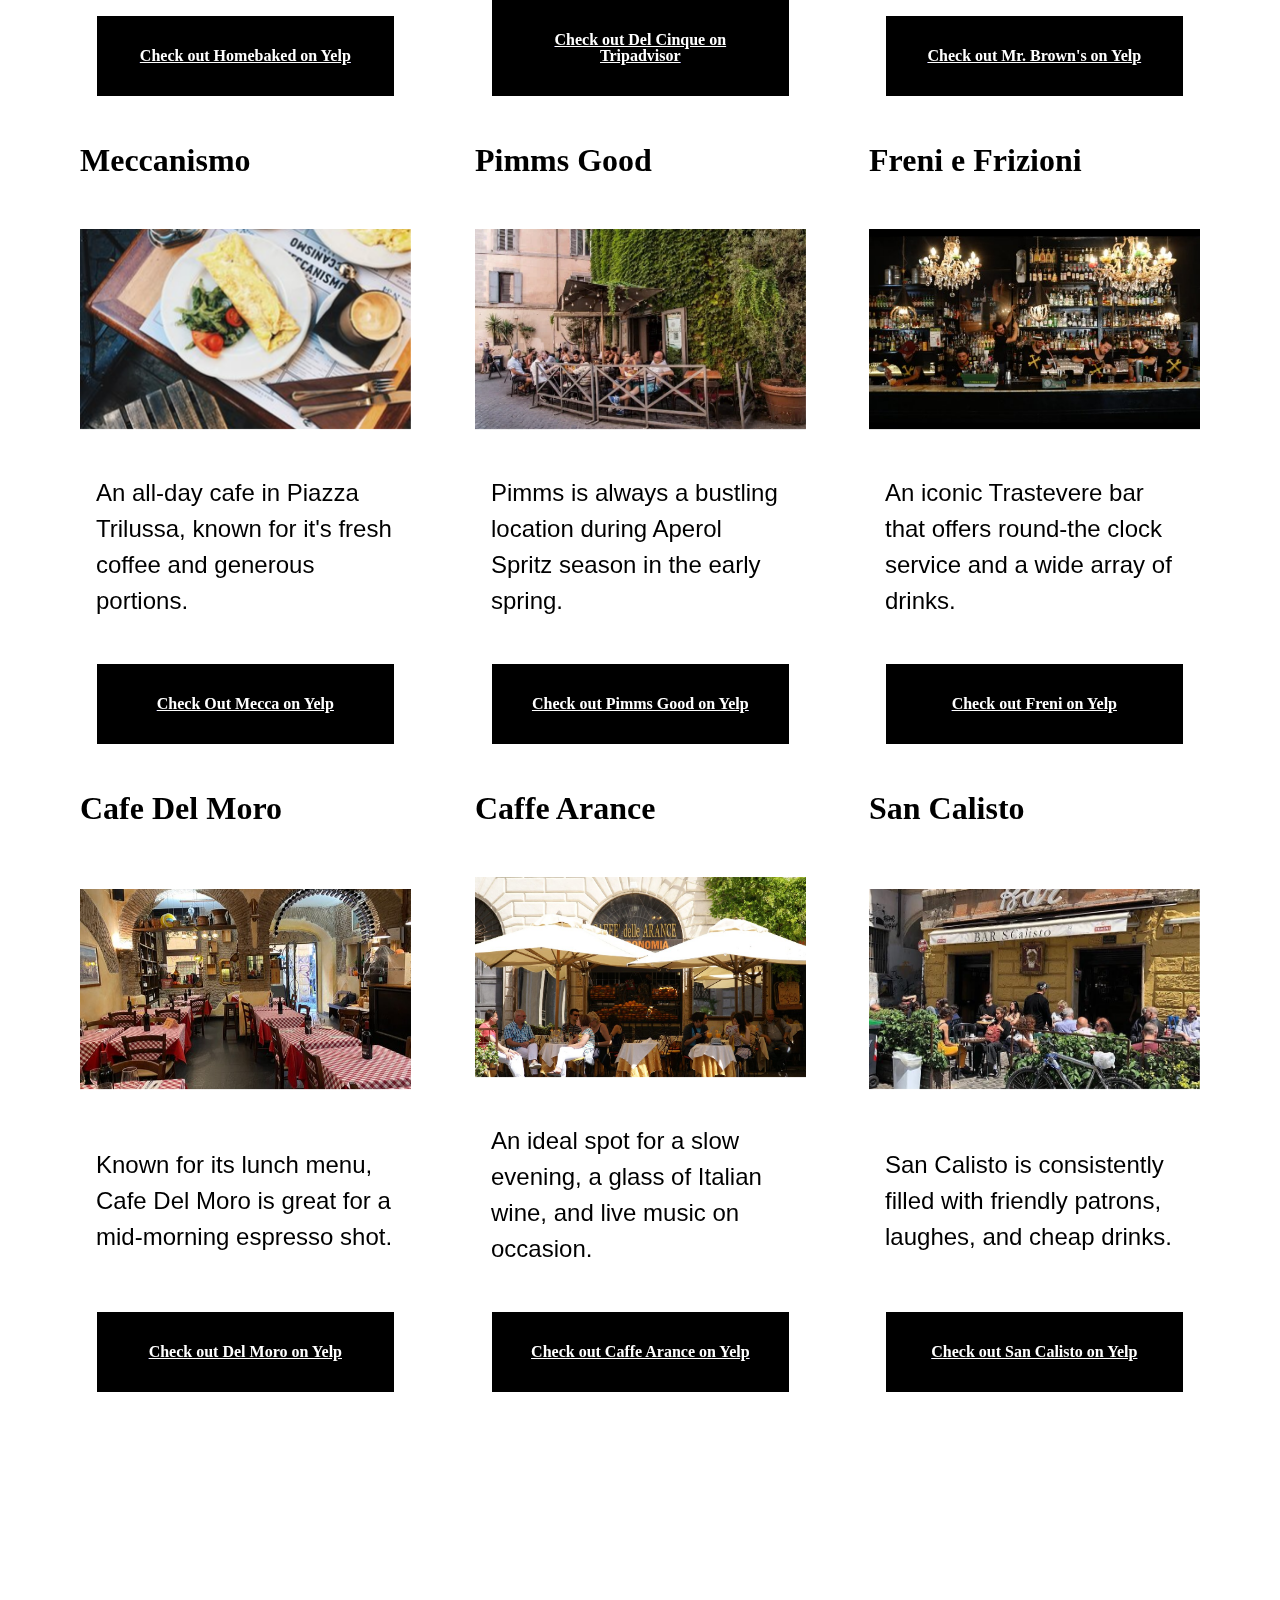
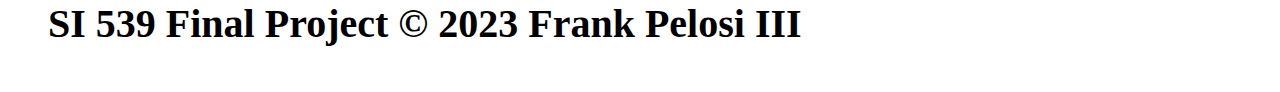
==== commit bd5d5e54: "Add files via upload" ====
--- a/bars.html
+++ b/bars.html
@@ -22,7 +22,7 @@
 
   <nav>
     <ul class="menu">
-      <li><a class="menuItem" href="index.html"><h1>The Trastevere Observer</h1></a></li>
+      <li><a class="menuItem"><h1>The Trastevere Observer</h1></a></li>
       <li><a class="menuItem" href="index.html">Home</a></li>
       <li><a class="menuItem" href="restaurants.html">Restaurants</a></li>
       <li><a class="menuItem current" href="bars.html" class="current">Bars</a></li>
@@ -34,7 +34,7 @@
 
     
     <div class="desktop-menu">
-    <a href="index.html" class="navlogo"> The Trastevere Observer </a>
+    <a class="navlogo"> The Trastevere Observer </a>
     <ul>
       <li><a href="index.html">Home</a></li>
       <li><a href="restaurants.html">Restaurants</a></li>
@@ -48,7 +48,7 @@
       <!-- Background Image from https://4.bp.blogspot.com/-EYltncao17k/WqP5J4_zxCI/AAAAAAAAKKs/CwsV1N_SZI496zJ68ys2WPyqRQg2LlCiQCK4BGAYYCw/s1600/image12.png-->
         <h1> Bars</h1>
         <br>
-        <p> Great for a morning espresso or a nightcap.</p>
+        <h2> Great for a morning espresso or a nightcap.</h2>
       </div>
       <div class="section" tabindex="0">
       <h2> Not your typical bar.</h2>
@@ -233,7 +233,7 @@
   </main>
   <footer class="footer">
     <div class="footer section">
-      <p> SI 539 Final Project &copy; 2023 Frank Pelosi III</p>
+      <h2> SI 539 Final Project &copy; 2023 Frank Pelosi III</h2>
     </div>
   </footer>
   <script src="js/hamburger.js"></script>
--- a/css/style.css
+++ b/css/style.css
@@ -512,8 +512,8 @@
 
 /* Set styling for dish.js to remove and add active class */
 .i1:hover, .dish-active{
-    text-decoration: underline;
     font-weight: bold;
+    font-style: italic;
 }
 
 .restaurant-image{
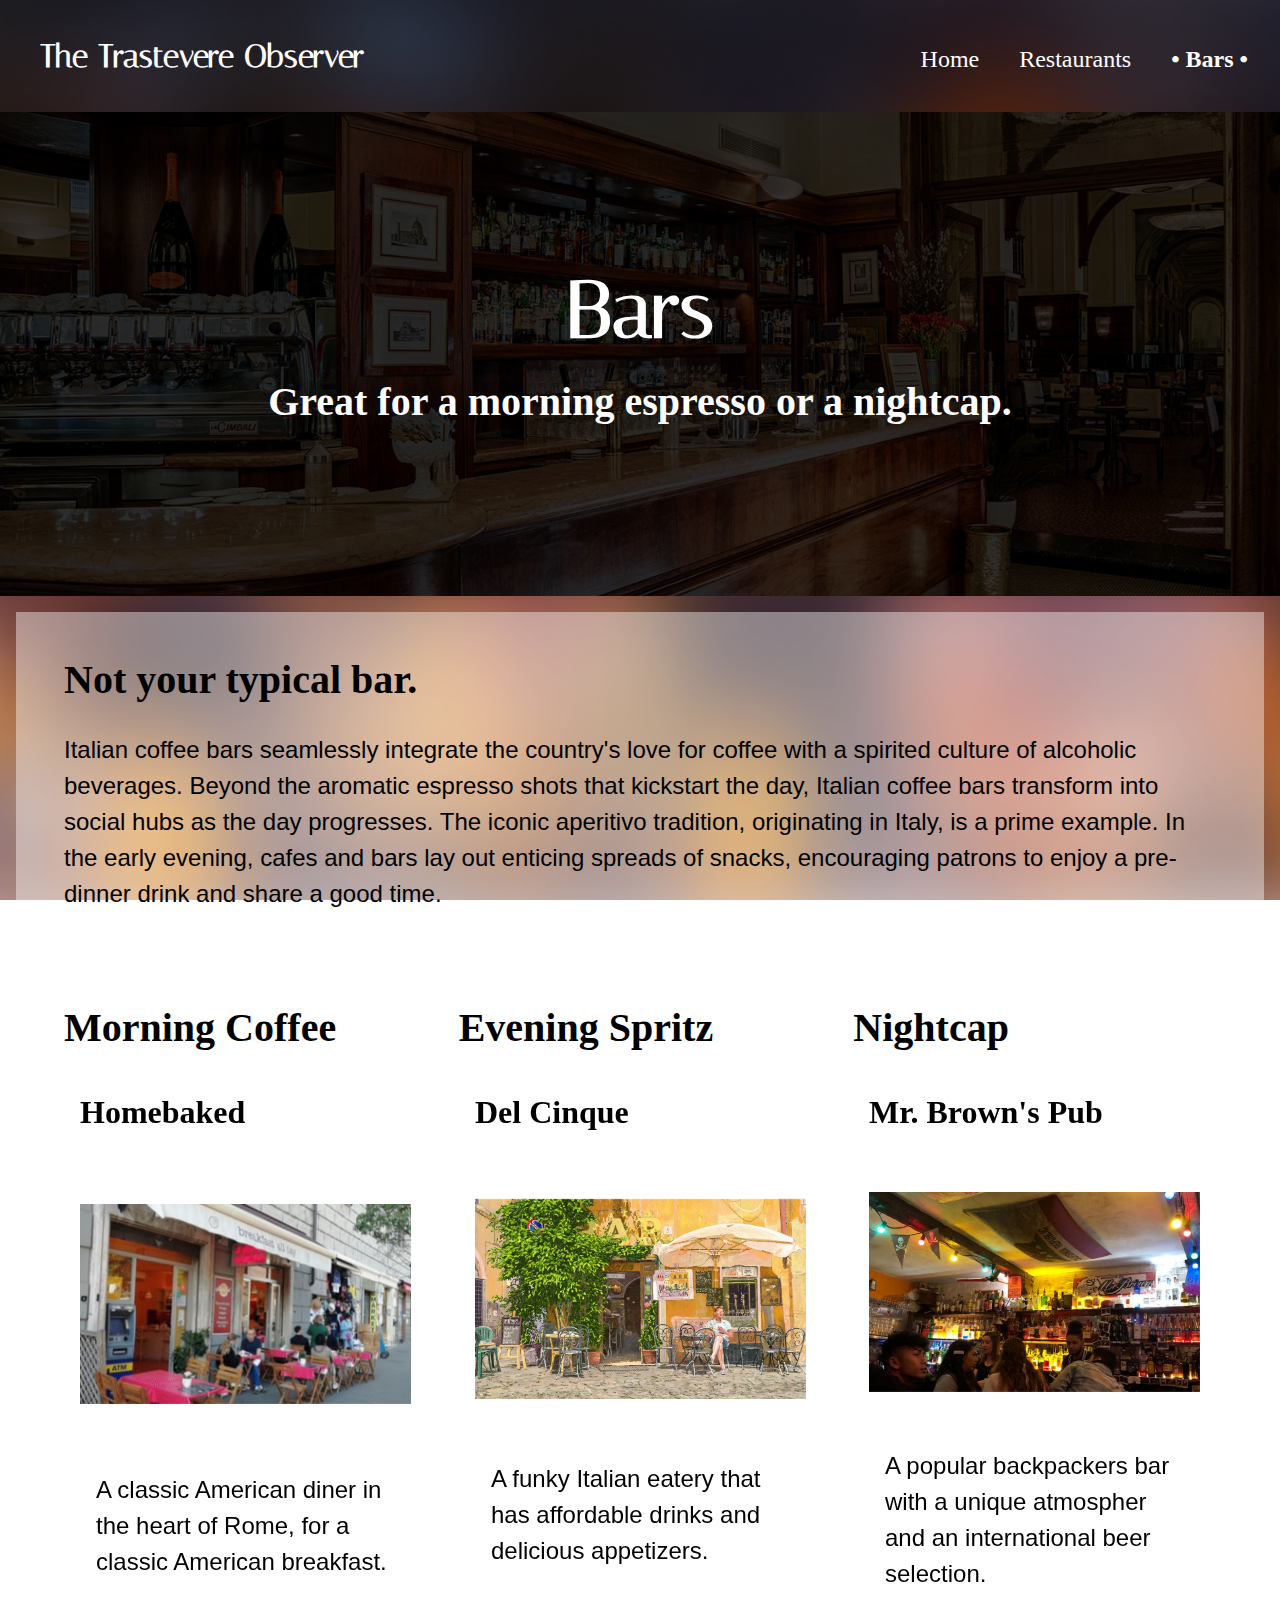
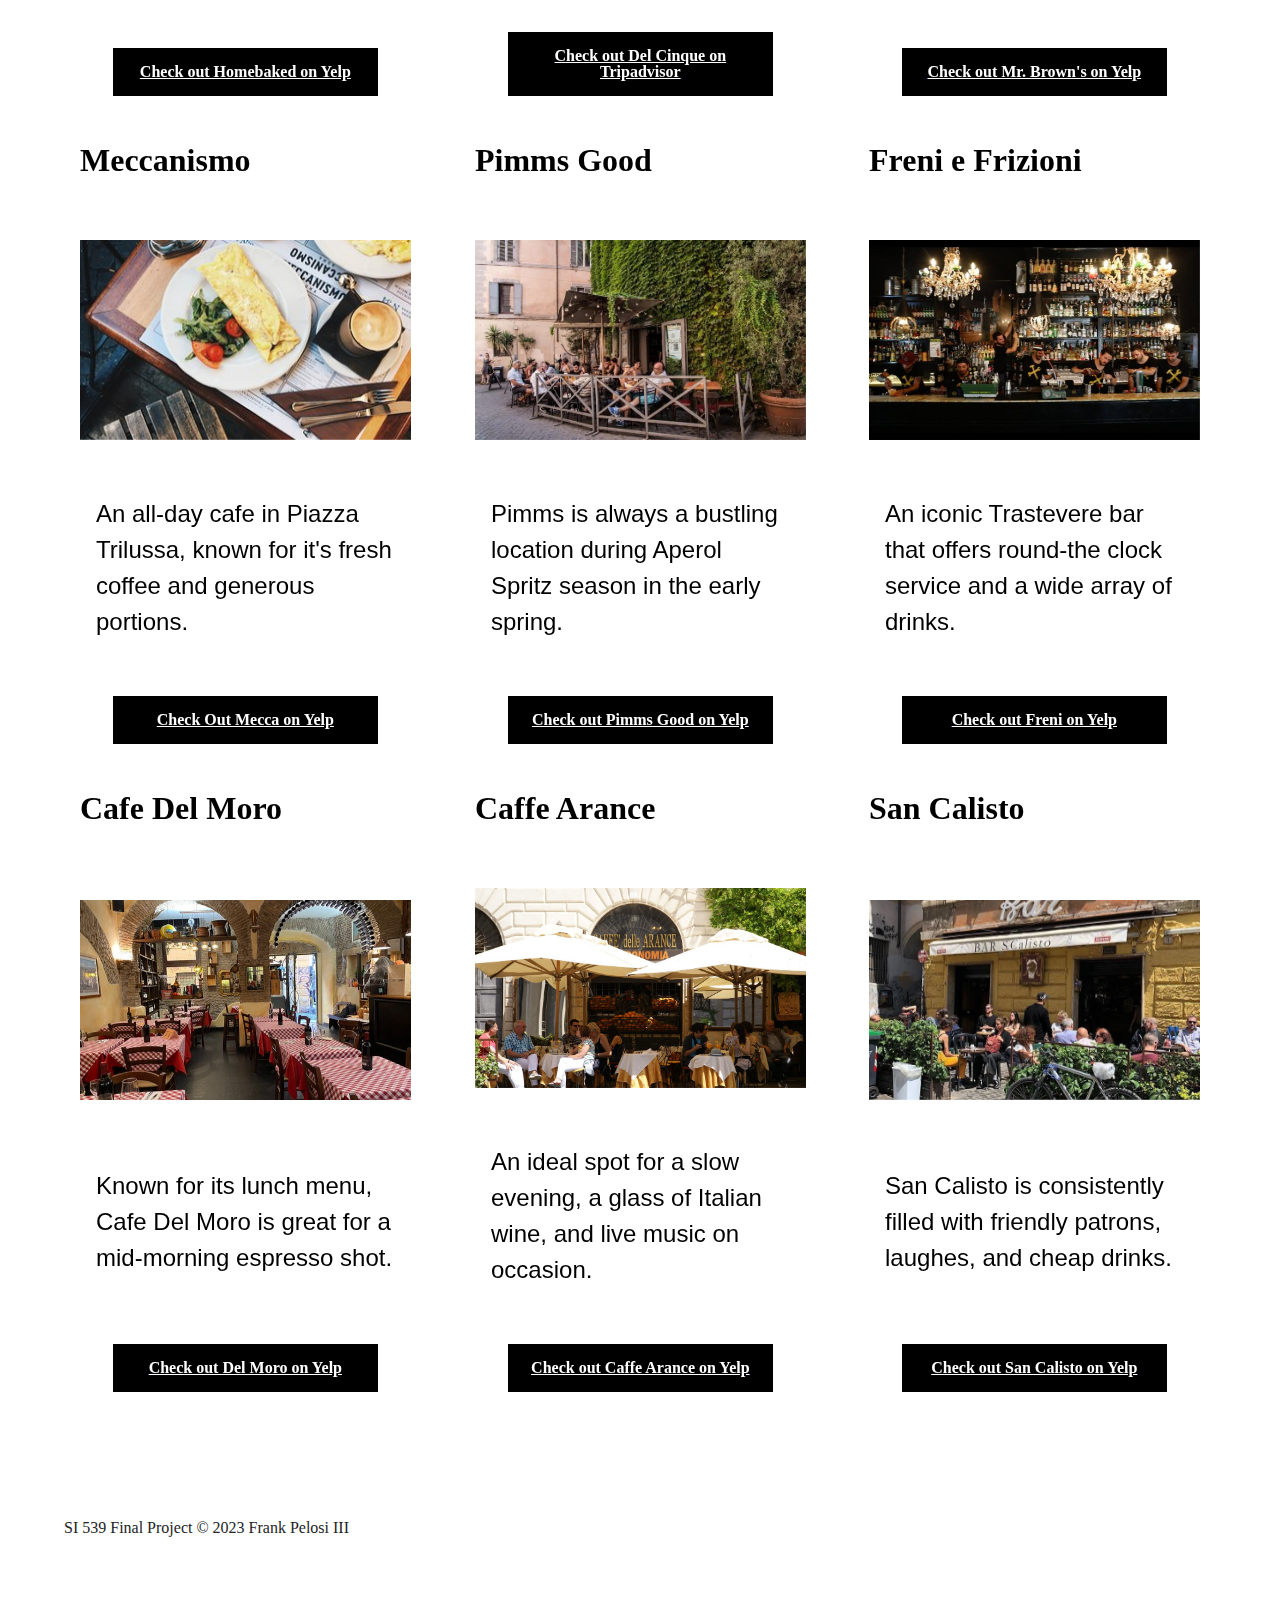
==== commit 1b56ec47: "Add files via upload" ====
--- a/bars.html
+++ b/bars.html
@@ -43,7 +43,7 @@
     </div>
   </nav> 
   </header>
-  <main>
+  <main id="main">
     <div class="banner barbanner">
       <!-- Background Image from https://4.bp.blogspot.com/-EYltncao17k/WqP5J4_zxCI/AAAAAAAAKKs/CwsV1N_SZI496zJ68ys2WPyqRQg2LlCiQCK4BGAYYCw/s1600/image12.png-->
         <h1> Bars</h1>
@@ -180,7 +180,7 @@
               <h3> Mr. Brown's Pub </h3>
               <br>
               <div class="bar-image">
-                <img src="images/barsimages/mr-brown.jpg" class="bar-image" alt="Customers ordering drinks at the bar inside a room that is decorated with colorful lights and unique flags.">
+                <img src="images/barsimages/mr-brown.jpg" class="bar-image" alt="Customers drink in a bar decorated with colorful lights and flags.">
                 <!-- Image from https://fastly.4sqi.net/img/general/width960/57335020_--138ayI51SjjEOIsV1DdlNvIZV1anwmMObl842fOrw.jpg-->
               </div>
               <br>
@@ -229,12 +229,9 @@
             </div>
 
       </div>
-
   </main>
-  <footer class="footer">
-    <div class="footer section">
-      <h2> SI 539 Final Project &copy; 2023 Frank Pelosi III</h2>
-    </div>
+  <footer class="footer section">
+    <h2>  SI 539 Final Project © 2023 Frank Pelosi III</h2>
   </footer>
   <script src="js/hamburger.js"></script>
   <script src="js/tilt.js"></script>
--- a/css/style.css
+++ b/css/style.css
@@ -178,7 +178,7 @@
     text-align: center;
     width: 80%;
     color: white; 
-    padding: 16px;
+    padding: 0px;
     margin: 0 auto;
 }
 
@@ -190,8 +190,12 @@
 
 
 .footer{
-    margin: 100px 0 0 0;
-    width: 100%;
+    max-width: 100%;
+}
+.footer h2{
+    font-size: 16px;
+    color:rgb(35, 35, 35);
+    font-weight: normal;
 }
 
 
@@ -202,6 +206,7 @@
 .homebanner{
     background: url(../images/homeimages/homebanner.jpg) no-repeat center;
     background-size: cover;
+    background-color: black;
 }
 
 .feature-top{
@@ -211,7 +216,7 @@
 /* shadow class for featured shading */
 .shadow{
     background:rgba(0, 0, 0, 0.3);
-    padding: 16px;
+    padding: 8px 0;
 }
 
 
@@ -220,12 +225,12 @@
 .carousel{
     box-sizing: border-box;
     position: relative;
-    max-width: 800px;
+    max-width: 900px;
     margin: auto;
 }
 
 .carousel ul{
-    min-height: 500px;
+    min-height: 550px;
 }
 .featured-top{
     margin-bottom: 16px
@@ -244,8 +249,8 @@
     /* transition for carousel.js */
     transition: 200ms opacity ease-in-out;
     transition-delay: 200ms;
-    margin: 0 32px;
-    height: 500px;
+    margin: 0 8px;
+    height: 550px;
     background: rgba(255, 255, 255, 0.2);
 }
 
@@ -402,7 +407,13 @@
     }
     .carousel-button{
         font-size: 4rem;
-}
+        }
+     .carousel-button.prev{
+            left: 10px;
+        }
+    .carousel-button.next{
+            right: 10px;
+        }
 
 }
 
